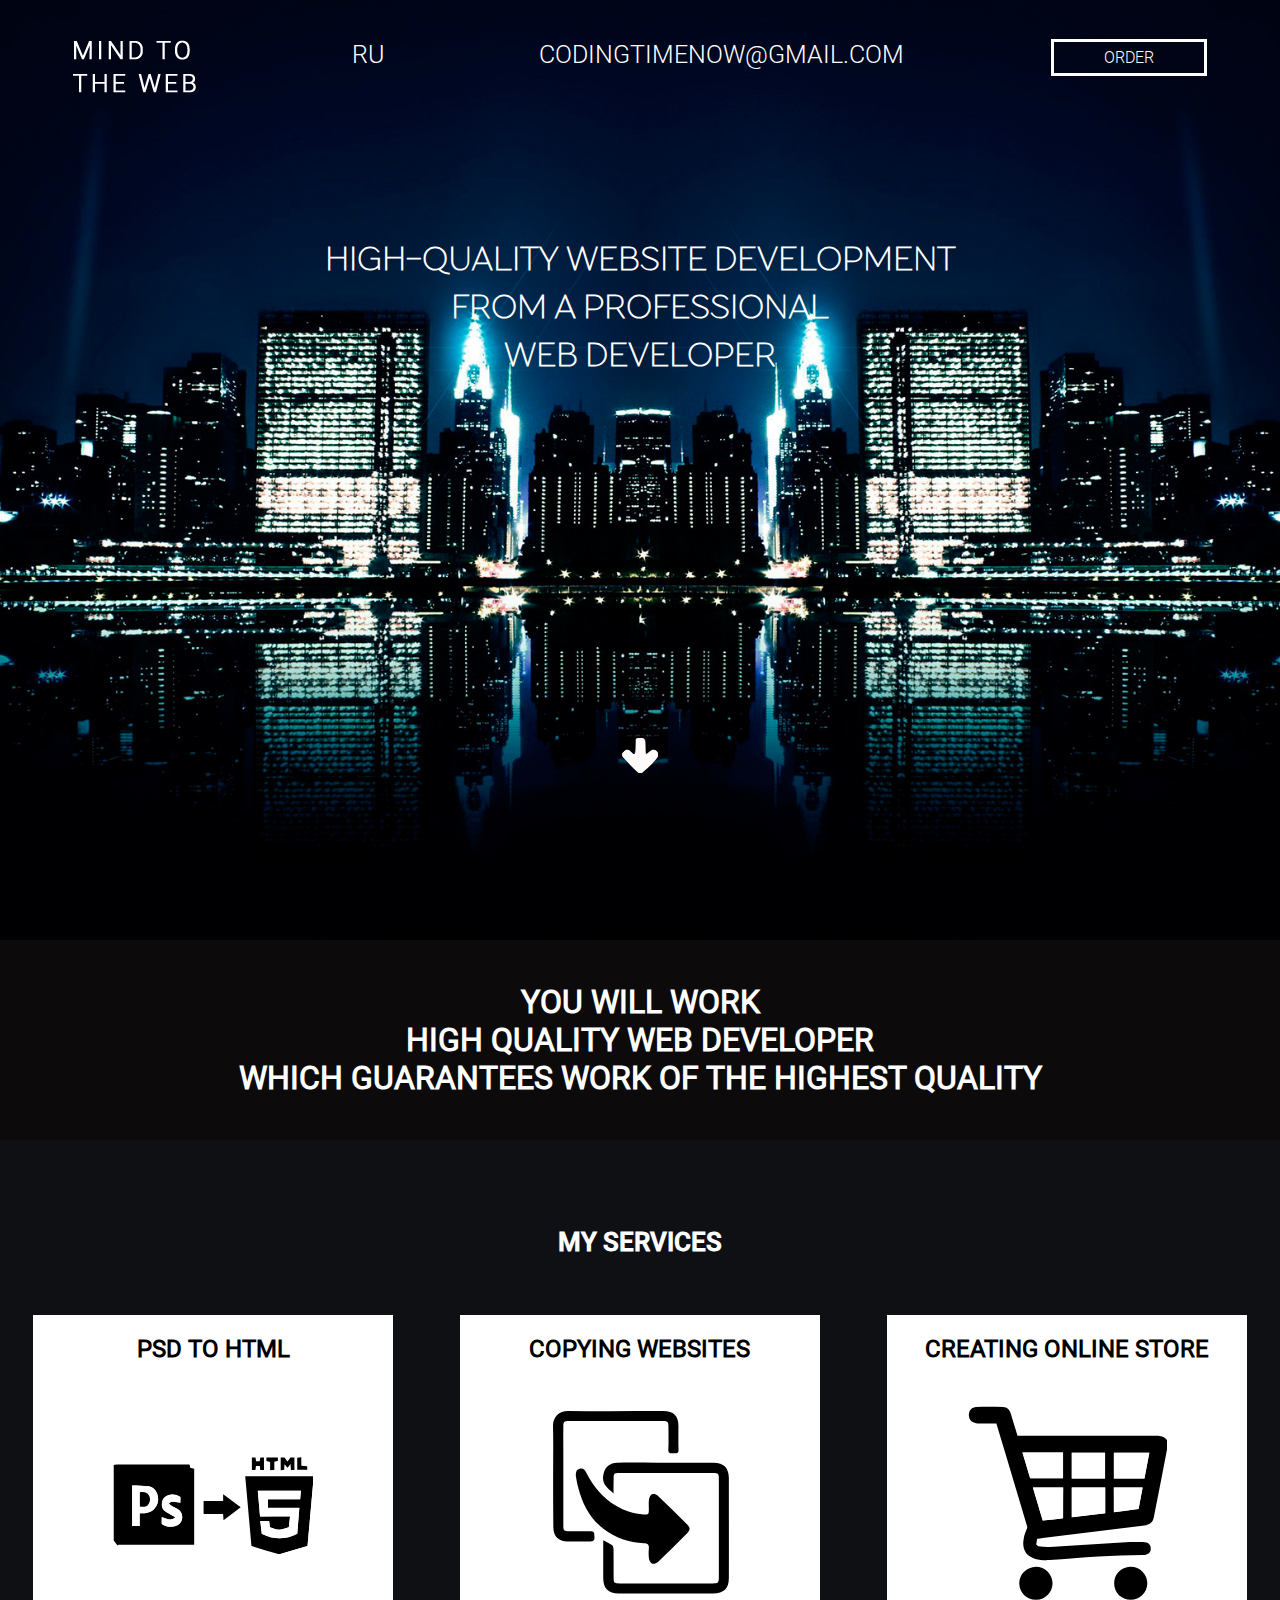
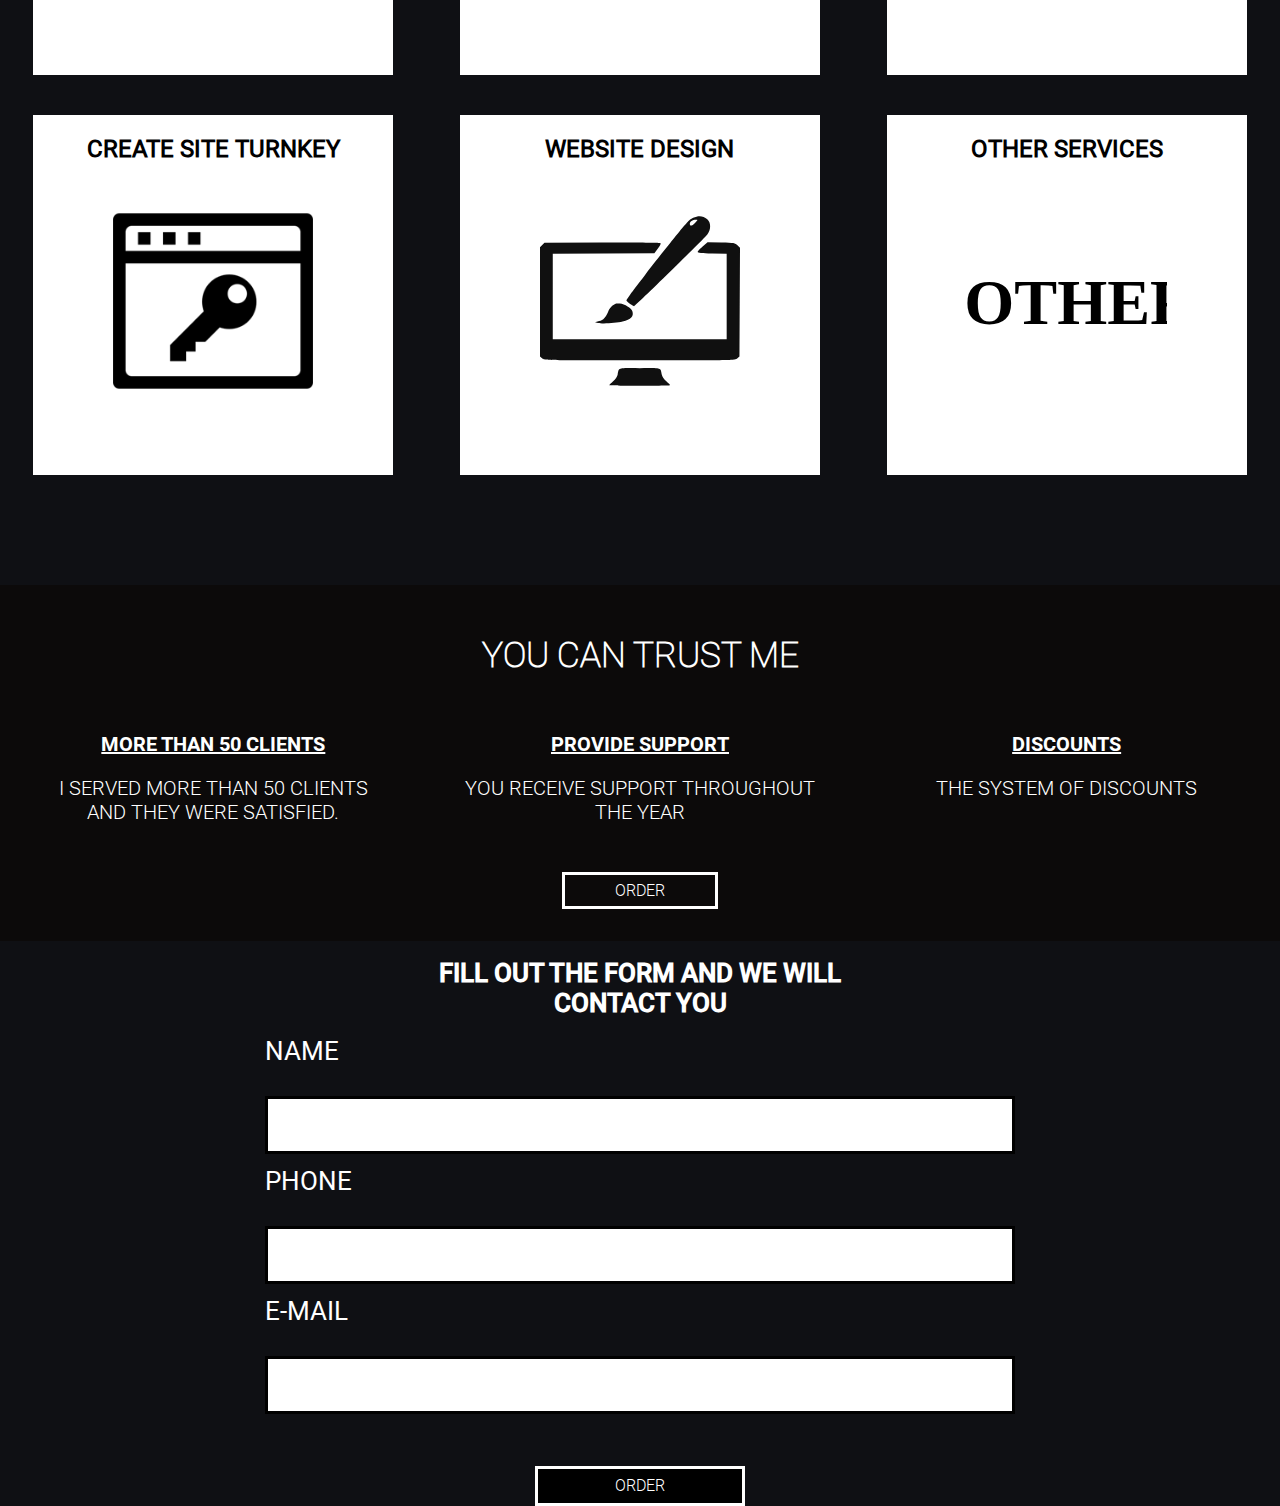
==== index.html @ e897086a "addBug(TEST)" ====
<!DOCTYPE html>
<html lang="en">
<head>
<meta name="viewport" content="width=device-width, initial-scale=1, maximum-scale=1.0, user-scalable=no"/>
	<meta charset="UTF-8">
	<title>MindToTheWeb</title>
	<link rel="stylesheet" type="text/css" href="css/fonts.css">
	<link rel="stylesheet" type="text/css" href="css/style.css">
	<link rel="stylesheet" type="text/css" href="css/media.css">
</head>
<body>
<div class="wrapper">
	<header>
		<div class="top_head">
			<div class="logo">
					<img src="img/logo.svg" alt="logo">
			</div>
			<div class="multi">
				<a href="indexru.html">RU</a>
			</div>			
			<div class="mail">
				CodingTimeNow@gmail.com
			</div>
			<div class="button">
				<a href="#form" class="order">order</a>
			</div>	
		</div>	
		<div class="header_text">
			<h1>
				High-quality website development<br>
				from a professional<br>
				web developer
			</h1>
		</div>
		<div class="arrow_down">
			<a href="#goodworker" class="down"><img src="img/arrow.svg"></a>
		</div>
	</header>

	<div id="goodworker">	
		<h1>
			You will work<br>
		high quality web developer<br>
	which guarantees work of the highest quality<br>
		</h1>
	</div>
	<div class="service">
		<div>
			<h1>My Services</h1>
		</div>
		<div class="items">
				<div class="item">
					<h2>Psd to html</h2>
					<img src="img/psdtohtml_icon_ai.svg" alt="psdtohtml">
					<div class="hide"><p>When ordering this service you get high-quality layout of your design and, if you wish, the subsequent integration of the CMS. Be used HTML coding for all devices, as the layout will be displayed correctly in all browsers.</p></div>
				</div>
				<div class="item">
					<h2>copying websites</h2>
					<img src="img/copyicon_ai.svg" alt="copyicon">
					<div class="hide">When choosing this service will be made up of the website that you specify with subsequent replacement of the content to your taste. You can set any website you like by yourself.</div>					
				</div>
				<div class="item">
					<h2>creating
						Online Store</h2>
					<img src="img/carticon_ai.svg" alt="carticon">
					<div class="hide">When you order this service, we will make a shop which will suit you and your customers. The store will work on a modern CMS OpenCart so you will not be difficult to edit it and modify according to your requirements</div>					
				</div>
				<div class="item">
					<h2>Create 
						site turnkey</h2>
					<img src="img/website_icon.svg" alt="website_icon">
					<div class="hide">When selecting this service, I will make a website for you under key. Make the design of the project and upon your approval will take place if</div>					
				</div>
				<div class="item">
					<h2>website design</h2>
					<img src="img/desigh_icon.svg" alt="desigh_icon">
					<div class="hide">I will make a professional and modern design for your website</div>					
				</div>
				<div class="item">
					<h2>other services</h2>
					<img src="img/other_icon_v_1.svg" alt="other_icon_v_1">
					<div class="hide">I represent a wide range of services, many of them not listed on the website but you can contact me for obtaining the services that is right for you</div>					
				</div>
			</div>
		</div>

	<div class="trust">
		<h1>You can trust me</h1>
		<div class="items">
			<div class="item">
				<h2>More than 50 clients</h2>
				<p>I served more than 50 clients and they were satisfied.</p>
			</div>
			<div class="item">
				<h2>Provide support</h2>
				<p>You receive support throughout the year</p>
				</div>
			<div class="item">
				<h2>Discounts</h2>
				<p>The system of discounts</p>
			</div>
		</div>			
		<div class="button">
			<a href="#form" class="order">order</a>				
		</div>	
	</div>
	<div id="form">
				<h1>Fill out the form and we will<br>contact you</h1>
				<form class="flex">
					<div class="item">
						<label id="name" name="name" for="name">Name</label> <br>
						<input type="text" name="name">
					</div>
					<div class="item">
						<label id="name" name="tel" for="tel">Phone</label> <br>
						<input type="tel" name="tel">
					</div>	
					<div class="item">
						<label id="name" name="mail" for="mail">E-mail</label> <br>
						<input type="mail" name="mail">
					</div>
					<input type="button" name="button" class="order" value="ORDER">
				</form>
	</div>	
</div>	
<script src="js/jquery-2.1.1.min.js"></script>
	<script type="text/javascript" src="js/main.js"></script>
</body>
</html>
---- css/fonts.css ----
@font-face{
font-family: 'TTDrugs-Thin';
src: url('../fonts/TTDrugs-Thin.eot');
src: url('../fonts/TTDrugs-Thin.eot?iefix') format('eot'),
url('../fonts/TTDrugs-Thin.otf') format('opentype'),
url('../fonts/TTDrugs-Thin.svg#webfont') format('svg');
font-weight: normal;
font-style: normal;
}

@font-face{
font-family: 'Roboto-Light';
src: url('../fonts/Roboto-Light.eot');
src: url('../fonts/Roboto-Light.eot?iefix') format('eot'),
url('../fonts/Roboto-Light.ttf') format('truetype'),
url('../fonts/Roboto-Light.svg#webfont') format('svg');
font-weight: normal;
font-style: normal;
}

@font-face{
font-family: 'Roboto-Regular';
src: url('../fonts/Roboto-Regular.eot');
src: url('../fonts/Roboto-Regular.eot?iefix') format('eot'),
url('../fonts/Roboto-Regular.ttf') format('truetype'),
url('../fonts/Roboto-Regular.svg#webfont') format('svg');
font-weight: normal;
font-style: normal;
}

@font-face{
font-family: 'Roboto-Medium';
src: url('../fonts/Roboto-Medium.eot');
src: url('../fonts/Roboto-Medium.eot?iefix') format('eot'),
url('../fonts/Roboto-Medium.ttf') format('truetype'),
url('../fonts/Roboto-Medium.svg#webfont') format('svg');
font-weight: normal;
font-style: normal;
}

@font-face{
font-family: 'Roboto-Thin';
src: url('../fonts/Roboto-Thin.eot');
src: url('../fonts/Roboto-Thin.eot?iefix') format('eot'),
url('../fonts/Roboto-Thin.ttf') format('truetype'),
url('../fonts/Roboto-Thin.svg#webfont') format('svg');
font-weight: normal;
font-style: normal;
}

@font-face{
font-family: 'Roboto-Bold';
src: url('../fonts/Roboto-Bold.eot');
src: url('../fonts/Roboto-Bold.eot?iefix') format('eot'),
url('../fonts/Roboto-Bold.ttf') format('truetype'),
url('../fonts/Roboto-Bold.svg#webfont') format('svg');
font-weight: normal;
font-style: normal;
}
---- css/style.css ----
.wrapper{
    background-color: #0c0a0a;
    font-family: Roboto-Light;
}
.order{
    font-family: Roboto-Light;
    border: 3px solid #fff;
    padding: 6px 50px;
    font-size: 16px;
    color: #fff;
}
.order:hover{
    color: #fff;
    text-decoration: underline;
}
.header_text{
    font-family: TTDrugs-Thin;
    line-height: 48px;
}
.wrapper{
    text-transform: uppercase;
    color: #fff;
    background-color: black;
}
.items{
    display: -moz-flex;
    display: -ms-flex;
    display: -o-flex;
    -ms-flex-wrap: wrap;
        flex-wrap: wrap;
    -ms-flex-pack: distribute;
        justify-content: space-around;
    -ms-flex-line-pack: center;
        align-content: center;
    display: -webkit-box;
    display: -ms-flexbox;
    display: flex;
}
h1{
    text-align: center;
    color: #fff;
}
a{
    text-decoration: none;
    color: black;
}
body{
    margin: 0;
}
header{
    background-image: url("../img/header_bg.png");
    background-size: cover;
    background-position: center center;
    height: 100vh;
    padding-top: 40px;
    text-align: center;
    
}
.top_head{
    display: -moz-flex;
    display: -ms-flex;
    display: -o-flex;
    -ms-flex-wrap: wrap;
        flex-wrap: wrap;
    -ms-flex-pack: distribute;
        justify-content: space-around;
    -ms-flex-line-pack: center;
        align-content: center;
    display: -webkit-box;
    display: -ms-flexbox;
    display: flex;
    font-size: 25px;
}
header h1{
    margin-top: 15vh;
    display: -moz-flex;
    display: -ms-flex;
    display: -o-flex;
    display: -webkit-box;
    display: -ms-flexbox;
    display: flex;
    -webkit-box-pack: center;
        -ms-flex-pack: center;
            justify-content: center;
    text-align: center;
    
}
#goodworker{
    font-family: Roboto-Regular;
    background-color: #0c0a0a;
    display: -moz-flex;
    display: -ms-flex;
    display: -o-flex;
    display: -webkit-box;
    display: -ms-flexbox;
    display: flex;
    -webkit-box-pack: center;
        -ms-flex-pack: center;
            justify-content: center;
    text-align: center;
    -webkit-box-orient: horizontal;
    -webkit-box-direction: normal;
        -ms-flex-direction: row;
            flex-direction: row;
    -webkit-box-align: center;
        -ms-flex-align: center;
            align-items: center;
    height: 200px;
}
#goodworker h1{
 vertical-align:middle
}
.mail{
    color: #fff;
}
.arrow_down{
    display: -moz-flex;
    display: -ms-flex;
    display: -o-flex;
    display: -webkit-box;
    display: -ms-flexbox;
    display: flex;
    -webkit-box-pack: center;
        -ms-flex-pack: center;
            justify-content: center;
    margin-top: 40vh;
}

.item{
    width: 360px;
    height: 360px;
    text-align: center;
    background-color: #fff;
    color: black;
    margin:40px 0 0  0;
}
.service h1{
    font-family: Roboto-Medium;
    font-size: 26px;
    letter-spacing: 100;
}
.service{
    background-color: #0f1014;
    padding-bottom: 110px;
    padding-top: 70px;
}
.service .item {
    font-family: Roboto-Regular;
}
.service .items img{
    width: 200px;
    vertical-align: middle;
    height: 200px;
    margin-top: 18px;

}
.hide{
    display: none;
    margin: 0 auto;
    width: 260px;
    height: 260px;
    font-size: 18px;
    line-height: 20px;
    text-align: center;
    text-transform: none;
}
.trust{  
    font-family: Roboto-Light;
    font-size: 20px;
    text-align: center;
    color: #Fff;
    background-color: #0c0a0a;
}
.trust h1{
    font-size: 35px;
    font-family: Roboto-Thin; 
    margin: 0;
    padding-top: 50px;
}
.trust h2{
    font-size: 20px;
    text-decoration: underline;
    font-family: Roboto-Bold;
}
.trust .items{
    background-color: #0c0a0a;
    display: -moz-flex;
    display: -ms-flex;
    display: -o-flex;
    -ms-flex-wrap: wrap;
        flex-wrap: wrap;
    -ms-flex-pack: distribute;
        justify-content: space-around;
    -ms-flex-line-pack: center;
        align-content: center;
    display: -webkit-box;
    display: -ms-flexbox;
    display: flex;    
}
.trust .item{
    background-color: #0c0a0a;
    width: 352px; 
    height: 126px;
    color: #fff;
}
.trust .button{
    margin: 0 auto;
    margin-top: 35px;
    padding-bottom: 40px;
}
#form{
    font-family: Roboto-Regular;
    color: #fff;
    display: -moz-flex;
    display: -ms-flex;
    display: -o-flex;
    display: -webkit-box;
    display: -ms-flexbox;
    display: flex;
    -webkit-box-orient: vertical;
    -webkit-box-direction: normal;
        -ms-flex-direction: column;
            flex-direction: column;
    margin: 0 auto;
    font-size: 26px;
    background-color: #0f1014;
}
form{
    -webkit-appearance:none;
}
#form .item{
    background-color: #0f1014;
    text-align: left;
    width: 750px;
    height: 130px;
    margin: 0;
}
#form h1{
    font-family: Roboto-Medium;
    font-size: 35px;
}
#form form{
    background-color: #0f1014;
    color: #fff;
    margin: 0 auto;
}
#form h1{
    font-size: 26px;
}
input{
    margin: 0 auto;
    display: block;
    color: #fff;
    border: 3px solid black;
    height: 50px;
    width: 717px;
    color: black;
    font-size: 20px;
    padding-left: 25px;
}
label{
    display: block;
    color: #fff;
}
input[type="button"]{
    margin: 0 auto;
    border: 3px solid #fff;
    padding: 6px 50px;
    font-size: 16px;
    color: #fff;    
    background-color: black;
    width: 210px;
    height: 40px;
    margin: 0 auto;
    margin-top: 40px;
}
.multi{
    width: 50px;
}
.multi a{
    color: white;
}
---- css/media.css ----
@media screen and (max-width: 600px) {
	h1{
		font-size: 25px;
	}
	.mail{
		display: none;
	}

}
@media screen and (max-width: 415px) {
	h1{
		font-size: 16px;
	}
	input {
		width: 80%;
	}
	#form .item {
		width: 100%;
	}
}

@media screen and (max-width: 330px) {
	input {
		width: 80%;
	}
	#form .item {
		width: 100%;
	}
	.service .items img {
		height: 150px
	}
	.item{
		width: 300px;
  	    height: 300px;
	}
	h1{
		font-size: 16px;
	}
	h2{
    	font-size: 20px;
	}
	.button{
	    margin-top: 36px;
	}
	.arrow_down{
		margin-top: 0;
	}
}

@media screen and (max-width: 830px) {
	.top_head{
		font-size: 16px;
	}
}
@media (max-width: 1024px) {
	.trust .item {
	    width: 310px;
	    height: 126px;
	    background-color: #0c0a0a;
	    color: #fff;
	}
}
@media (min-width: 1440px) and (max-width: 1499px) {
	.item{
		margin: 50px 10px 0  10px;
   	}
}
@media (min-width: 1500px) and (max-width: 1980px) {
	.item{
		margin: 50px 70px 0  70px;
   	}
}
@media (min-width: 1981px) {
	.items{
		-webkit-box-pack: center;
		    -ms-flex-pack: center;
		        justify-content: center;
	}
	.trust .items{
		-webkit-box-pack: center;
		    -ms-flex-pack: center;
		        justify-content: center;
	}
	.item{
   		margin-left: 150px;
   		margin-right: 150px;
}}
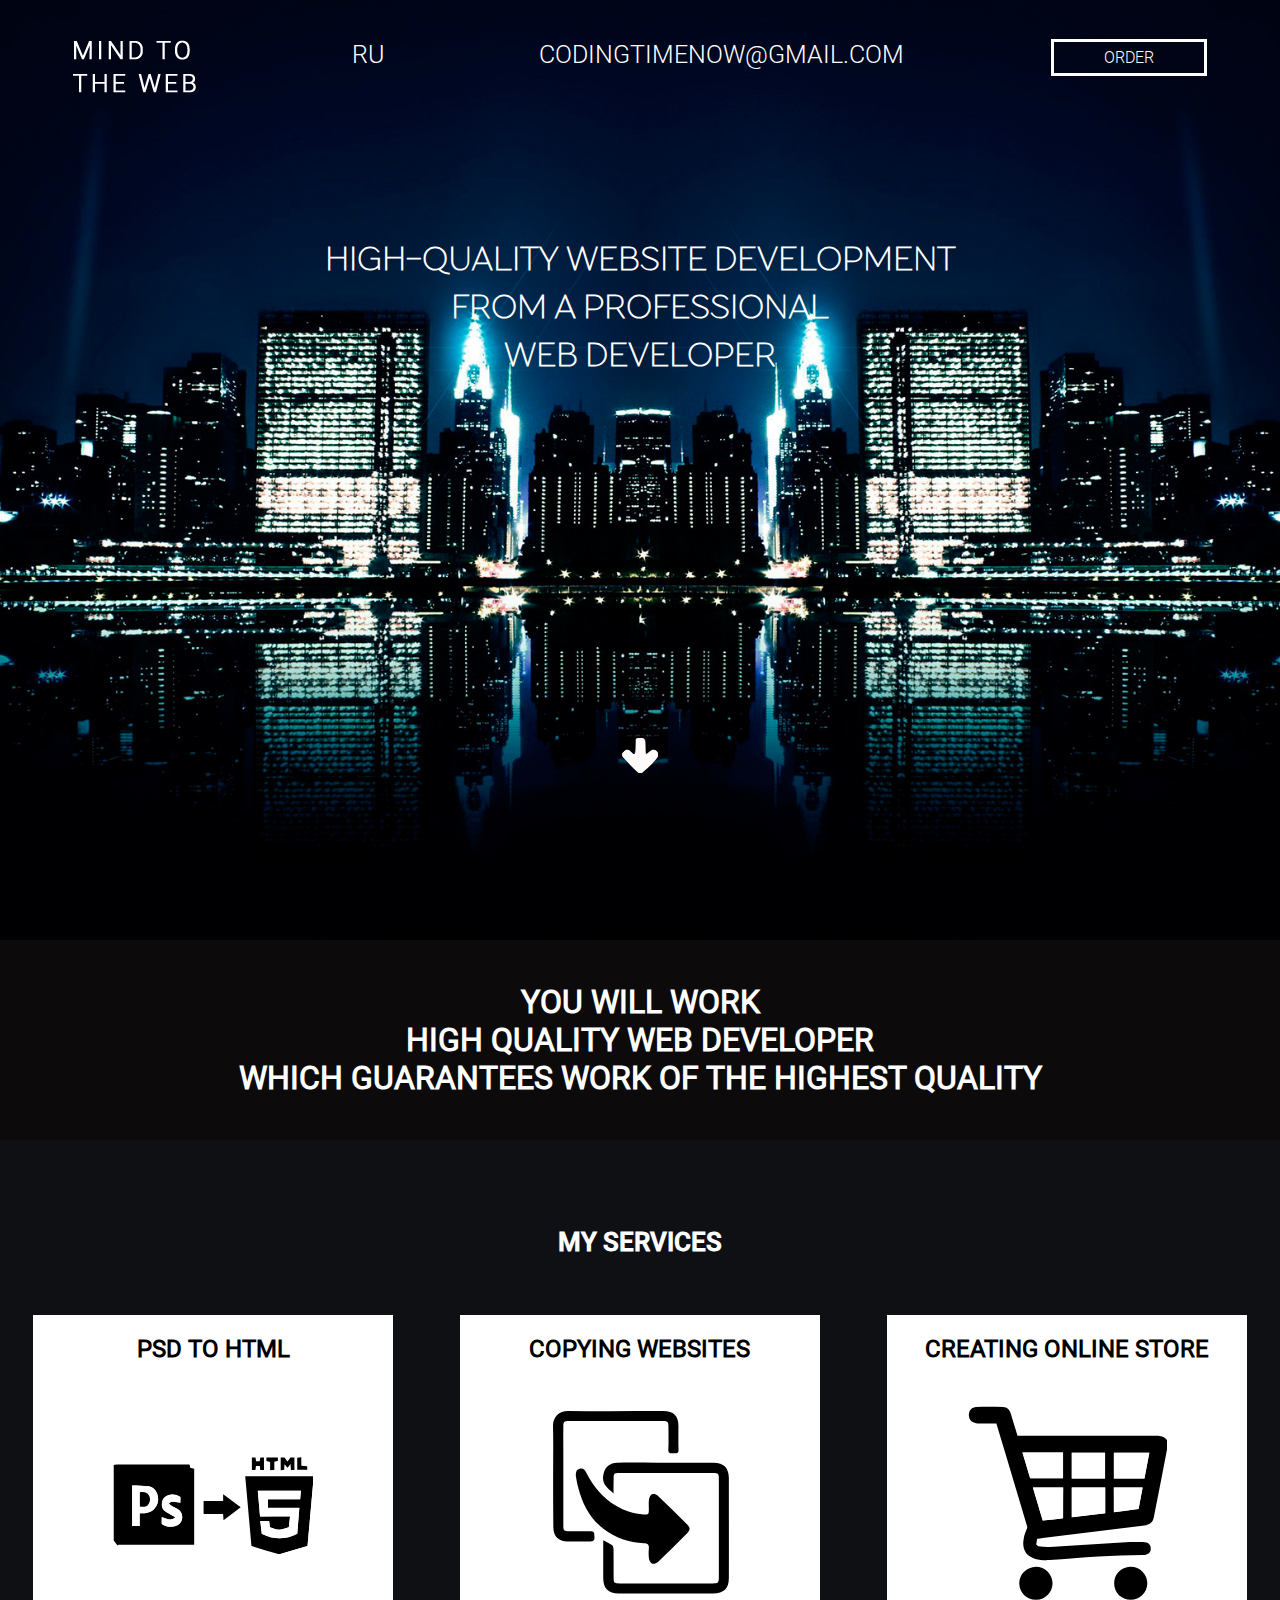
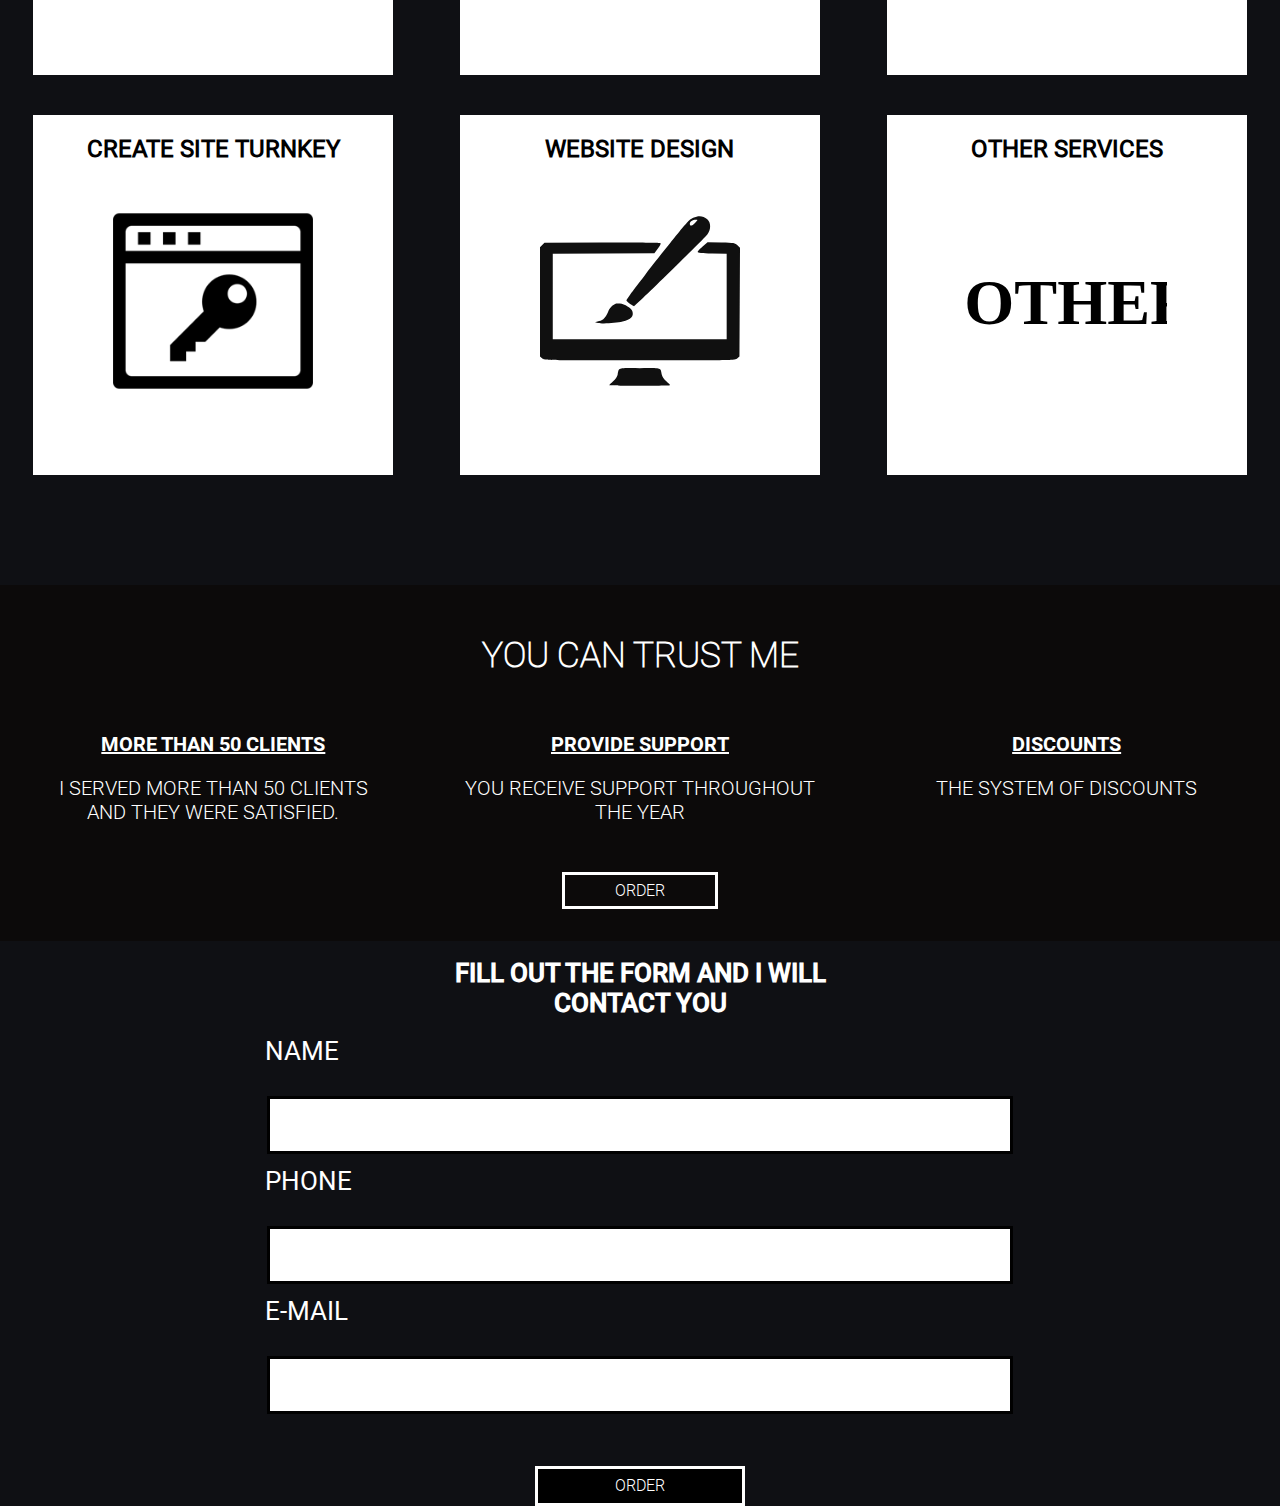
==== commit cd76a983: "Small Changeing" ====
--- a/index.html
+++ b/index.html
@@ -105,7 +105,7 @@
 		</div>	
 	</div>
 	<div id="form">
-				<h1>Fill out the form and we will<br>contact you</h1>
+				<h1>Fill out the form and I will<br>contact you</h1>
 				<form class="flex">
 					<div class="item">
 						<label id="name" name="name" for="name">Name</label> <br>
--- a/css/style.css
+++ b/css/style.css
@@ -253,7 +253,7 @@
     color: #fff;
     border: 3px solid black;
     height: 50px;
-    width: 717px;
+    width: 95%;
     color: black;
     font-size: 20px;
     padding-left: 25px;
@@ -273,6 +273,7 @@
     height: 40px;
     margin: 0 auto;
     margin-top: 40px;
+-webkit-appearance: none;
 }
 .multi{
     width: 50px;
--- a/css/media.css
+++ b/css/media.css
@@ -21,7 +21,7 @@
 
 @media screen and (max-width: 330px) {
 	input {
-		width: 80%;
+		width: 90%;
 	}
 	#form .item {
 		width: 100%;
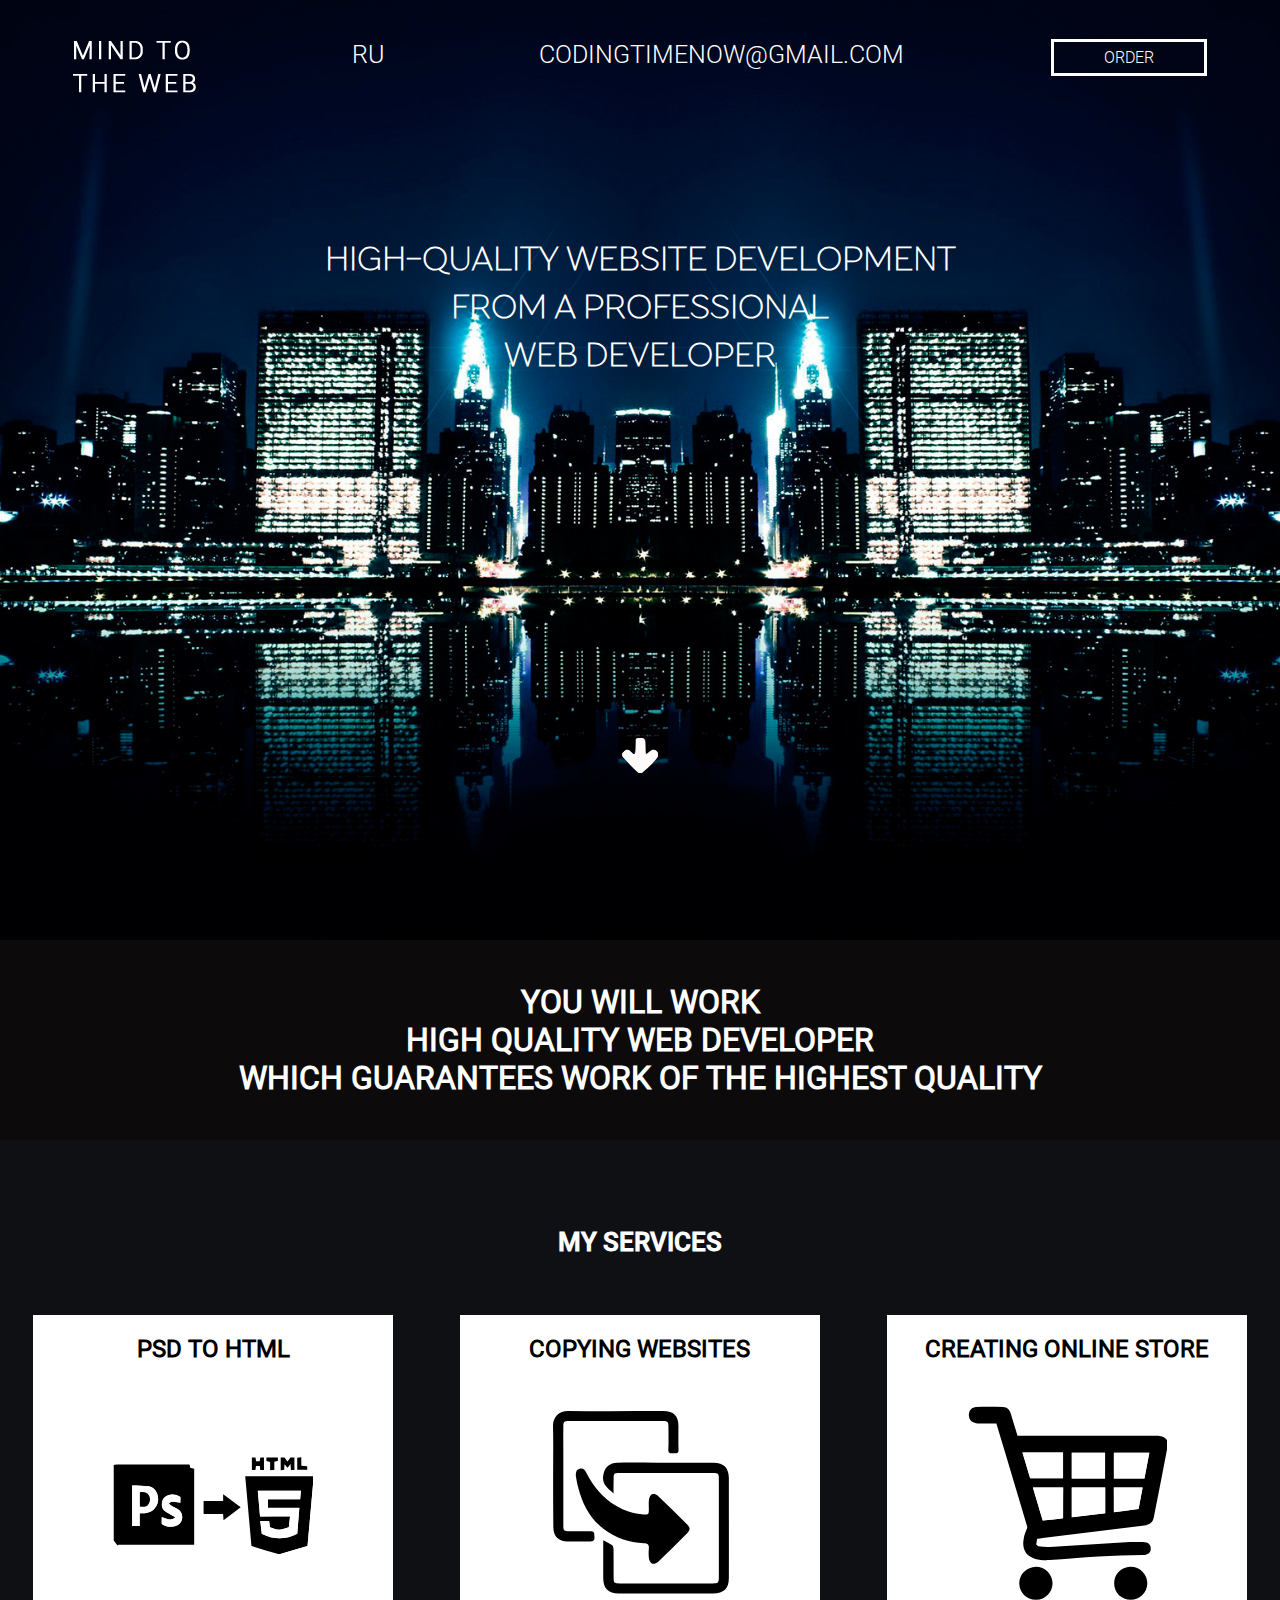
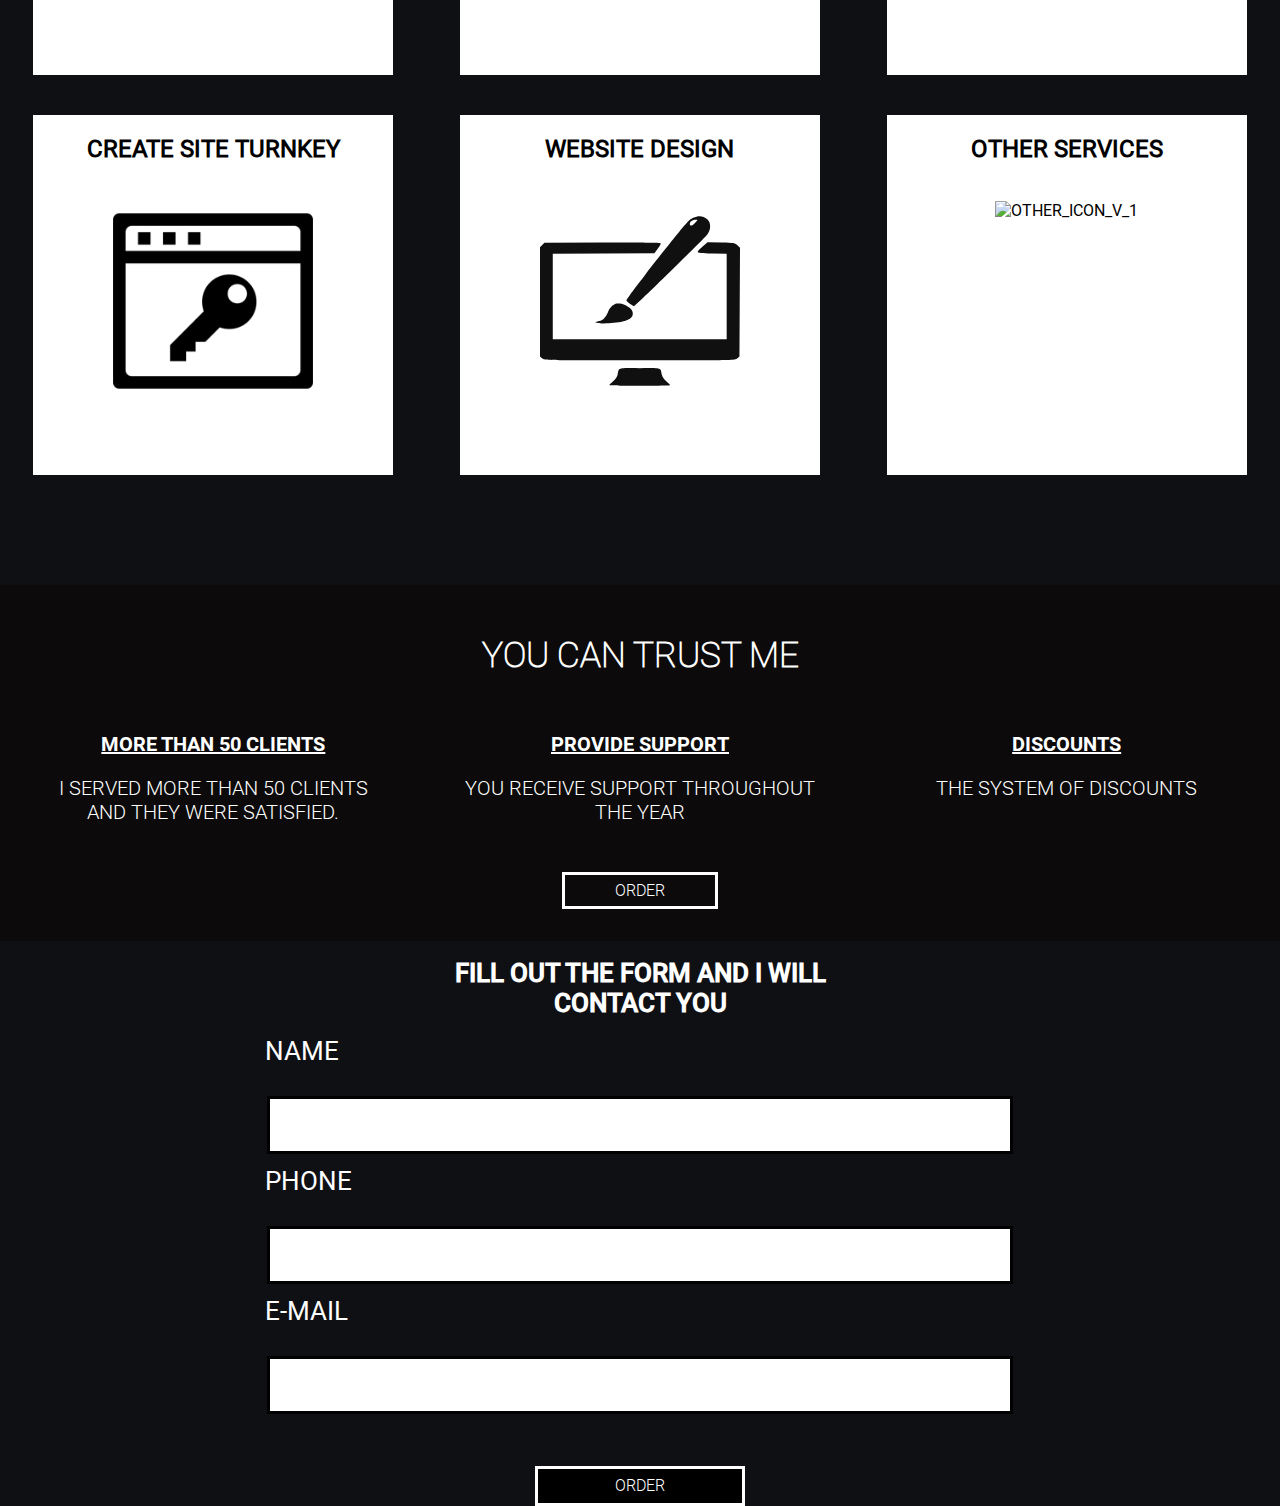
==== commit 38736875: "IMG PSL FIX" ====
--- a/index.html
+++ b/index.html
@@ -78,7 +78,7 @@
 				</div>
 				<div class="item">
 					<h2>other services</h2>
-					<img src="img/other_icon_v_1.svg" alt="other_icon_v_1">
+					<img src="img/desigh_icondesigh_icon.svg" alt="other_icon_v_1">
 					<div class="hide">I represent a wide range of services, many of them not listed on the website but you can contact me for obtaining the services that is right for you</div>					
 				</div>
 			</div>
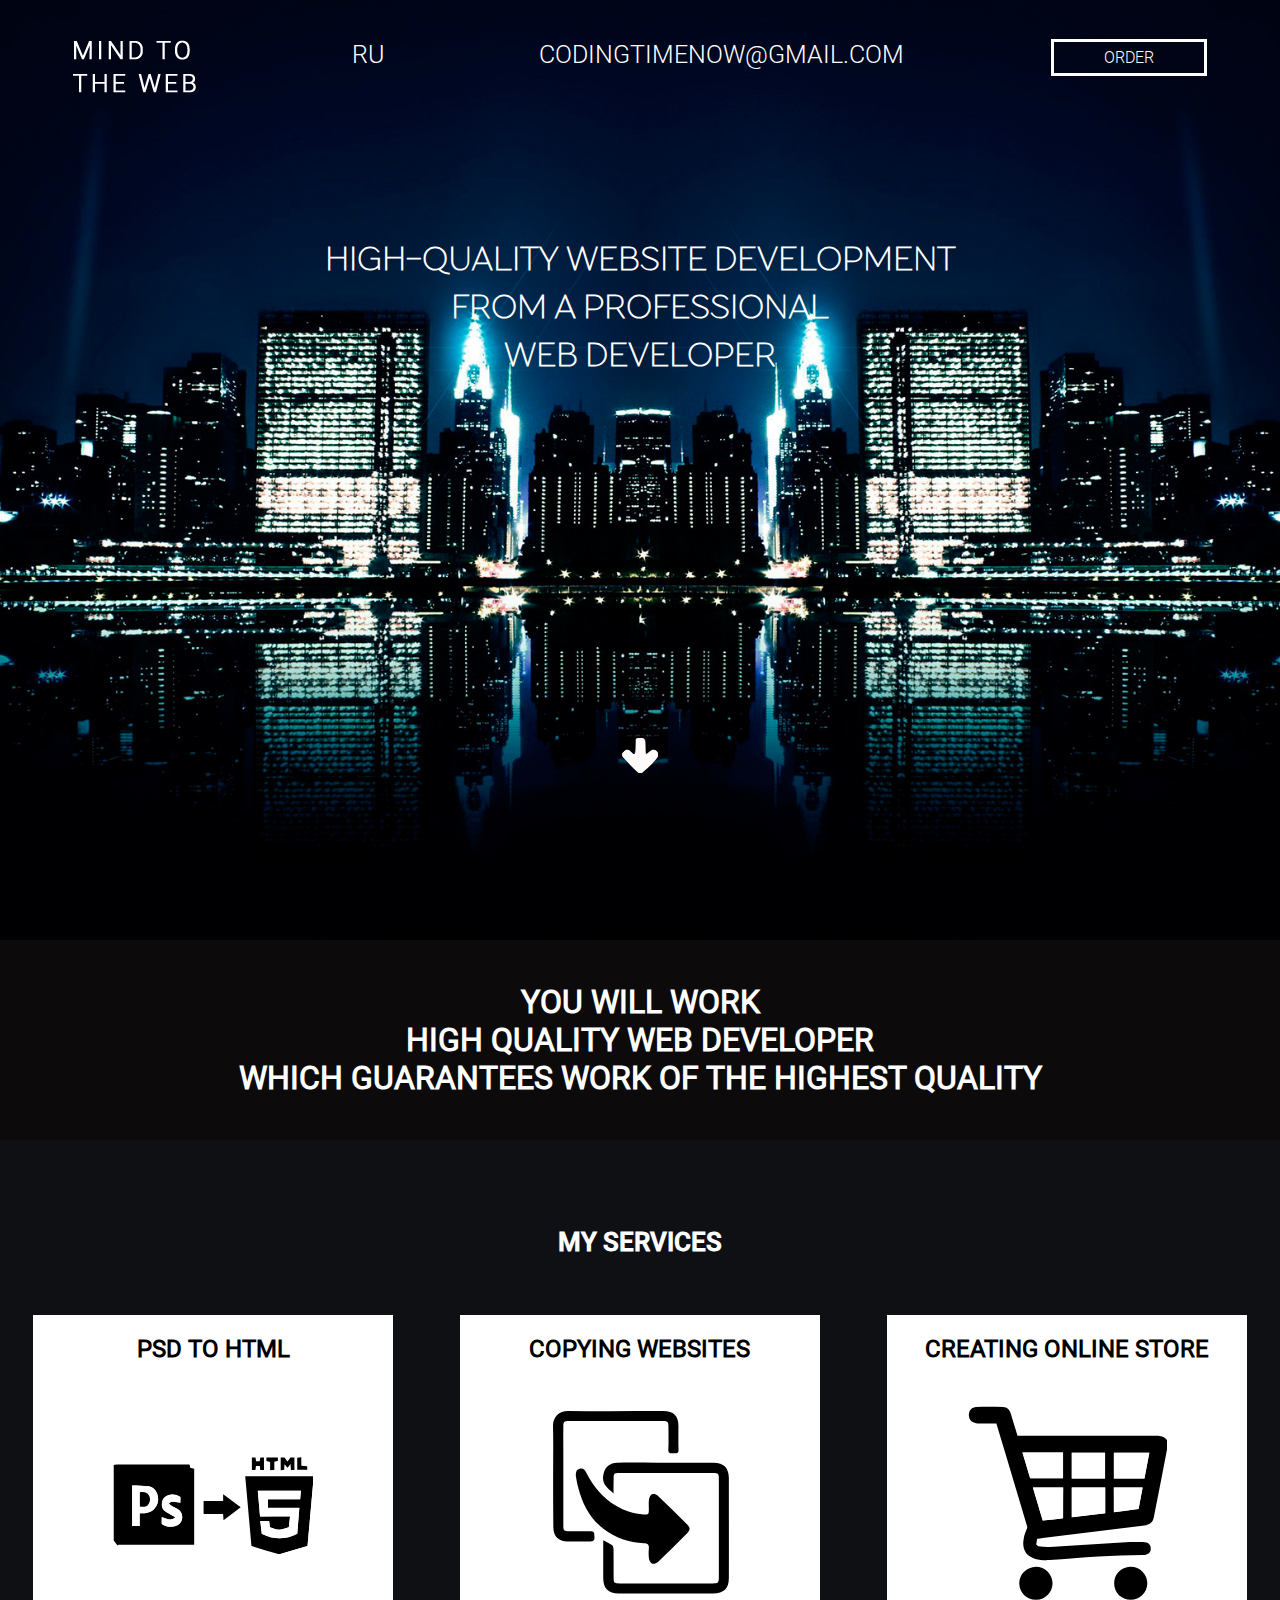
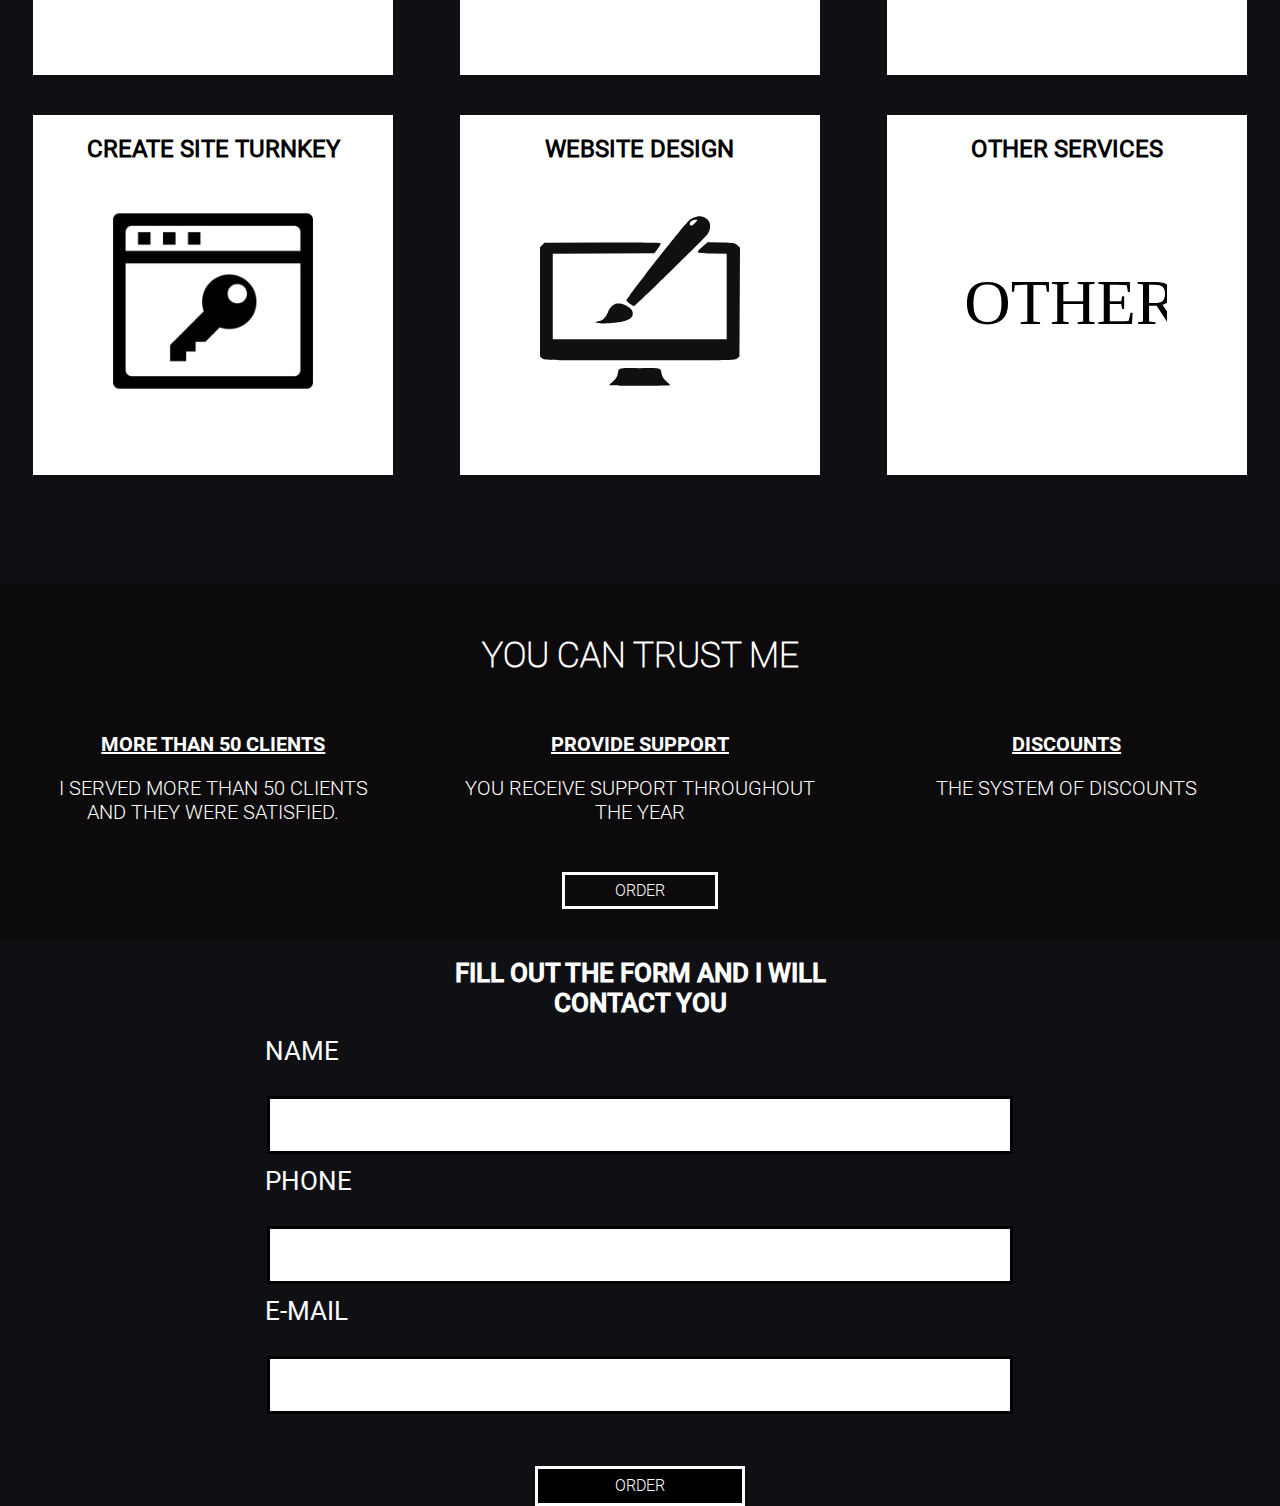
==== commit 7a76877c: "PLS" ====
--- a/index.html
+++ b/index.html
@@ -78,7 +78,7 @@
 				</div>
 				<div class="item">
 					<h2>other services</h2>
-					<img src="img/desigh_icondesigh_icon.svg" alt="other_icon_v_1">
+					<img src="img/other_icon.svg" alt="other_icon_v_1">
 					<div class="hide">I represent a wide range of services, many of them not listed on the website but you can contact me for obtaining the services that is right for you</div>					
 				</div>
 			</div>
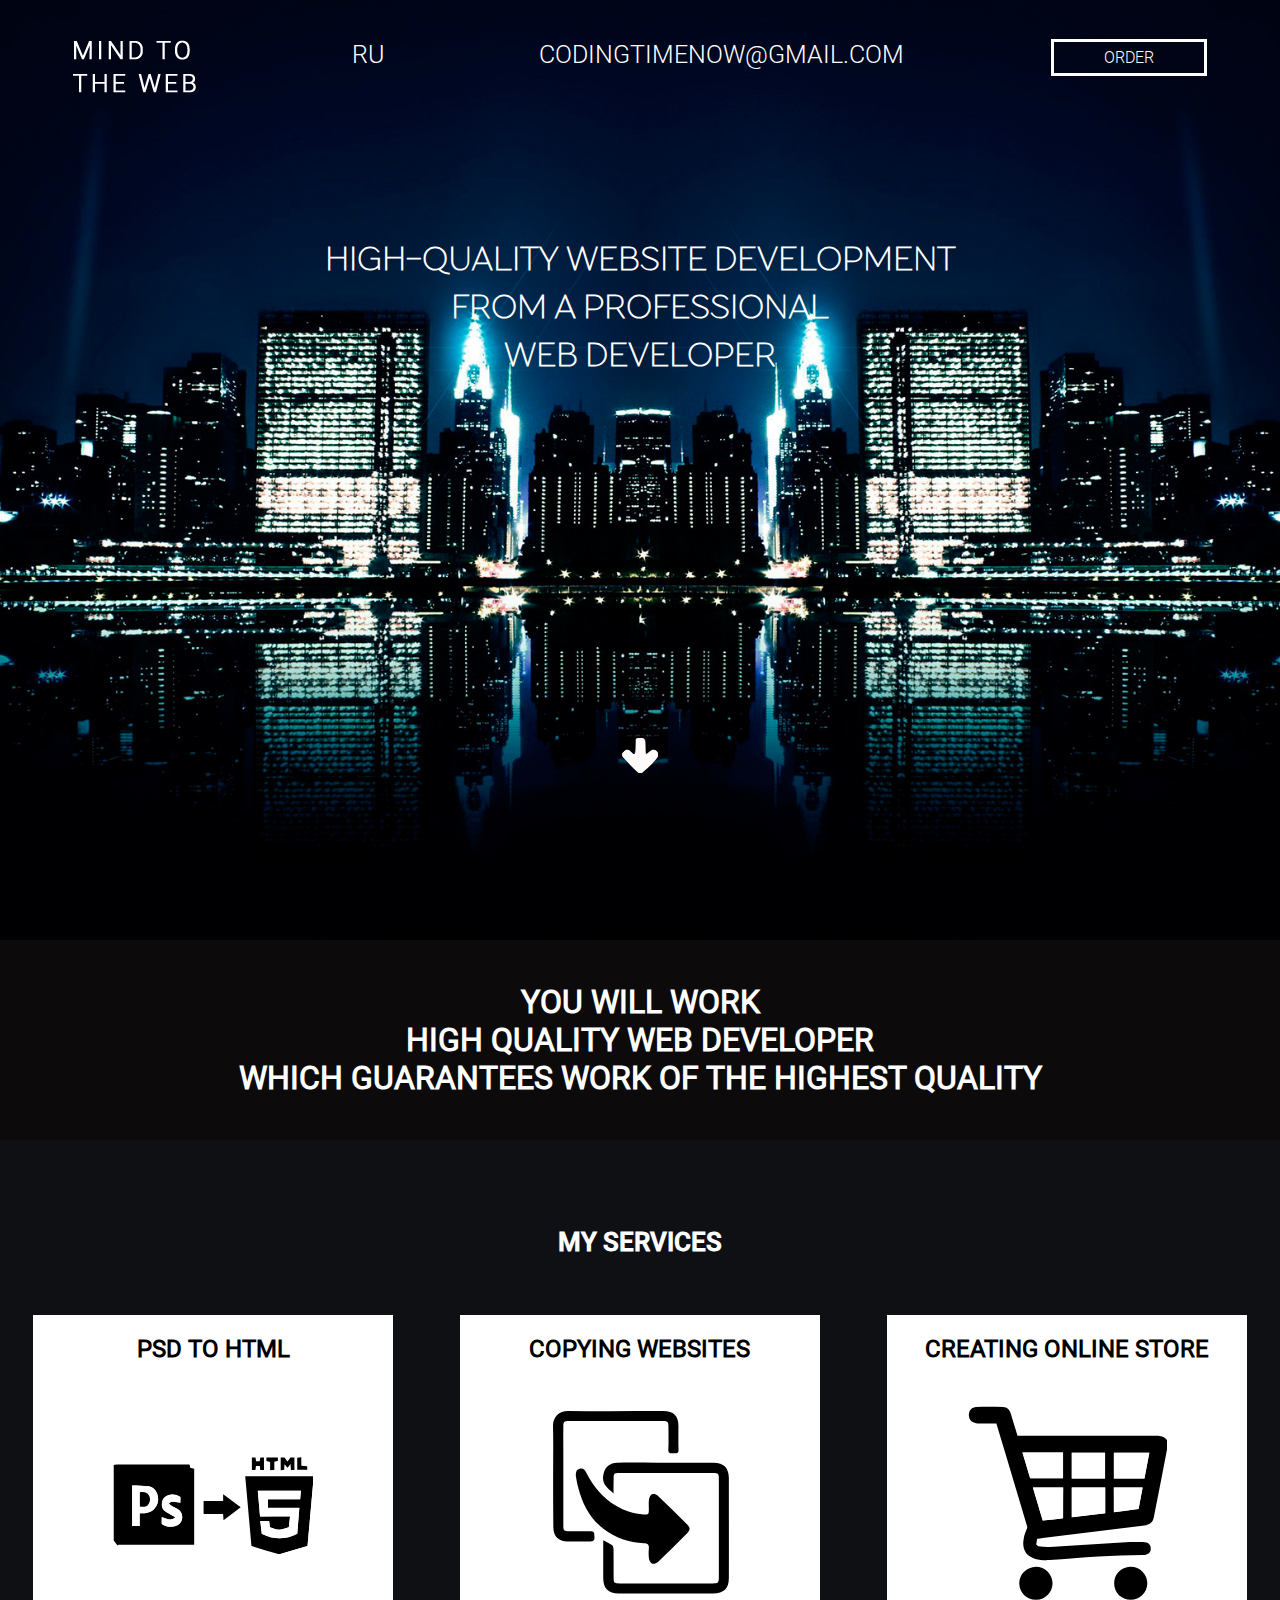
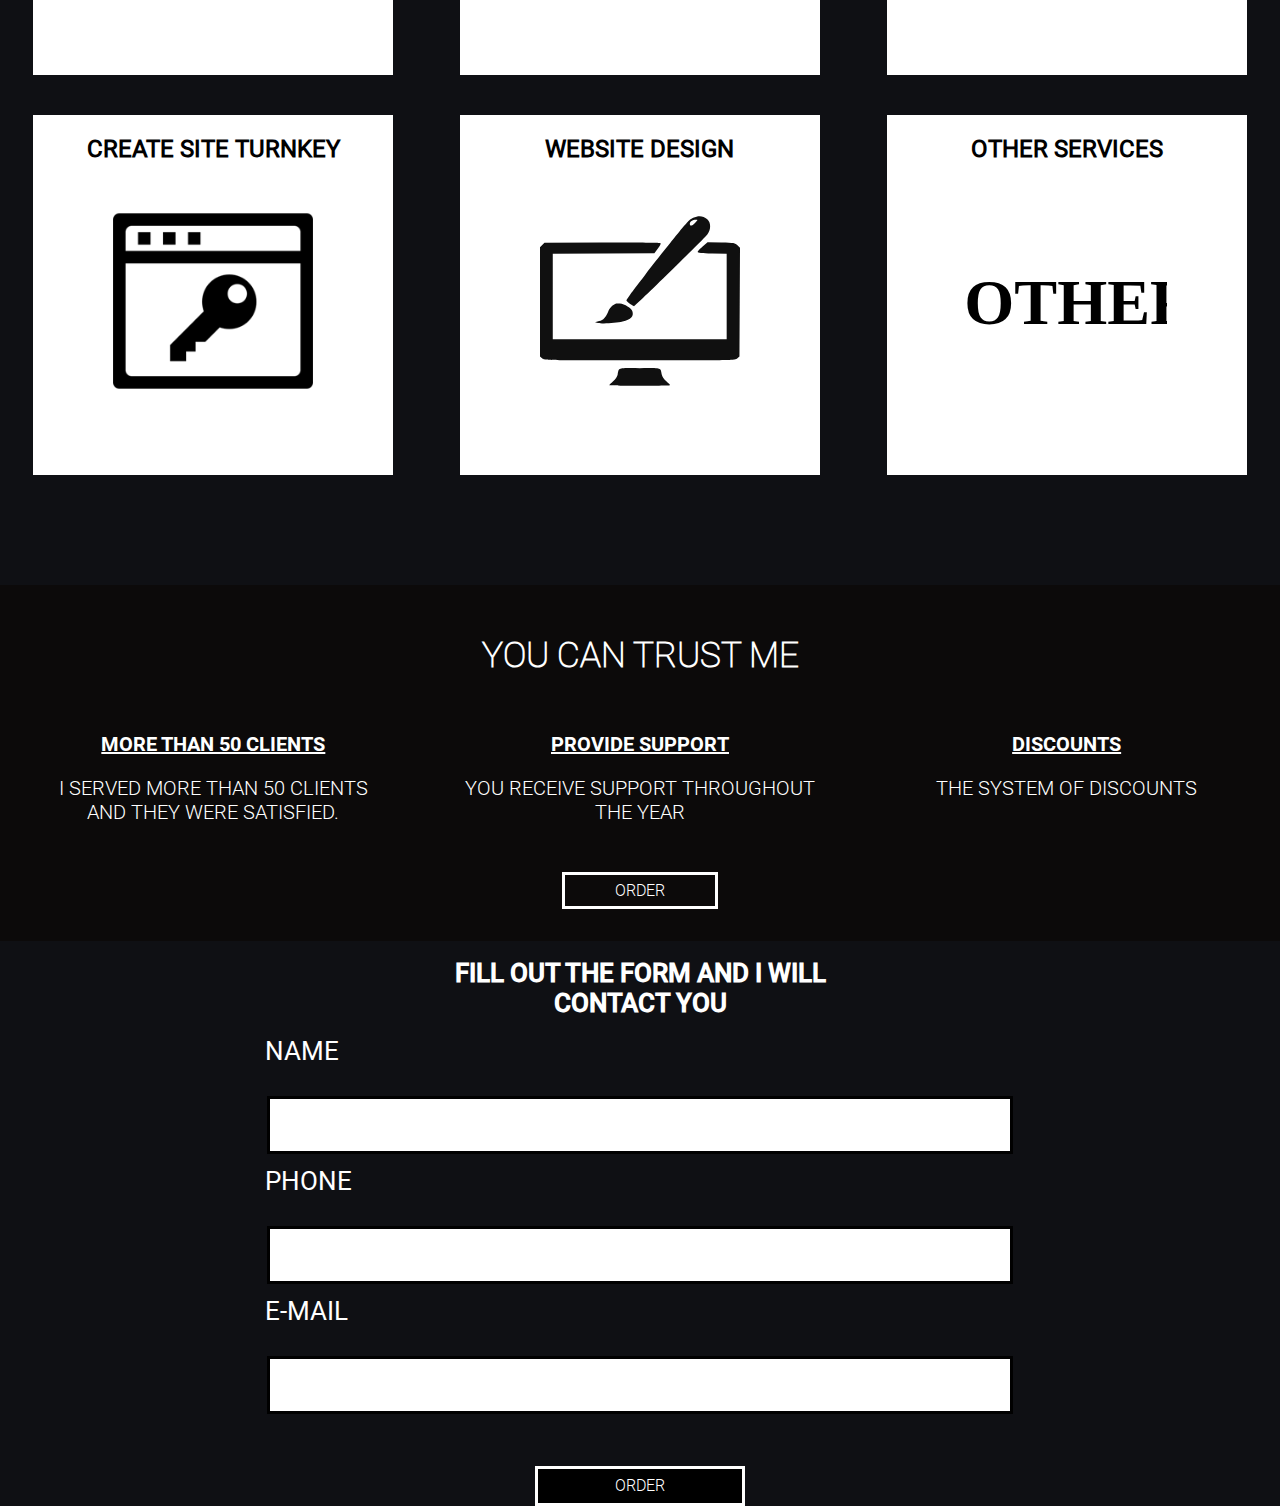
==== commit 58375019: "PLZ" ====
--- a/index.html
+++ b/index.html
@@ -78,7 +78,7 @@
 				</div>
 				<div class="item">
 					<h2>other services</h2>
-					<img src="img/other_icon.svg" alt="other_icon_v_1">
+					<img src="img/other.svg" alt="other_icon_v_1">
 					<div class="hide">I represent a wide range of services, many of them not listed on the website but you can contact me for obtaining the services that is right for you</div>					
 				</div>
 			</div>
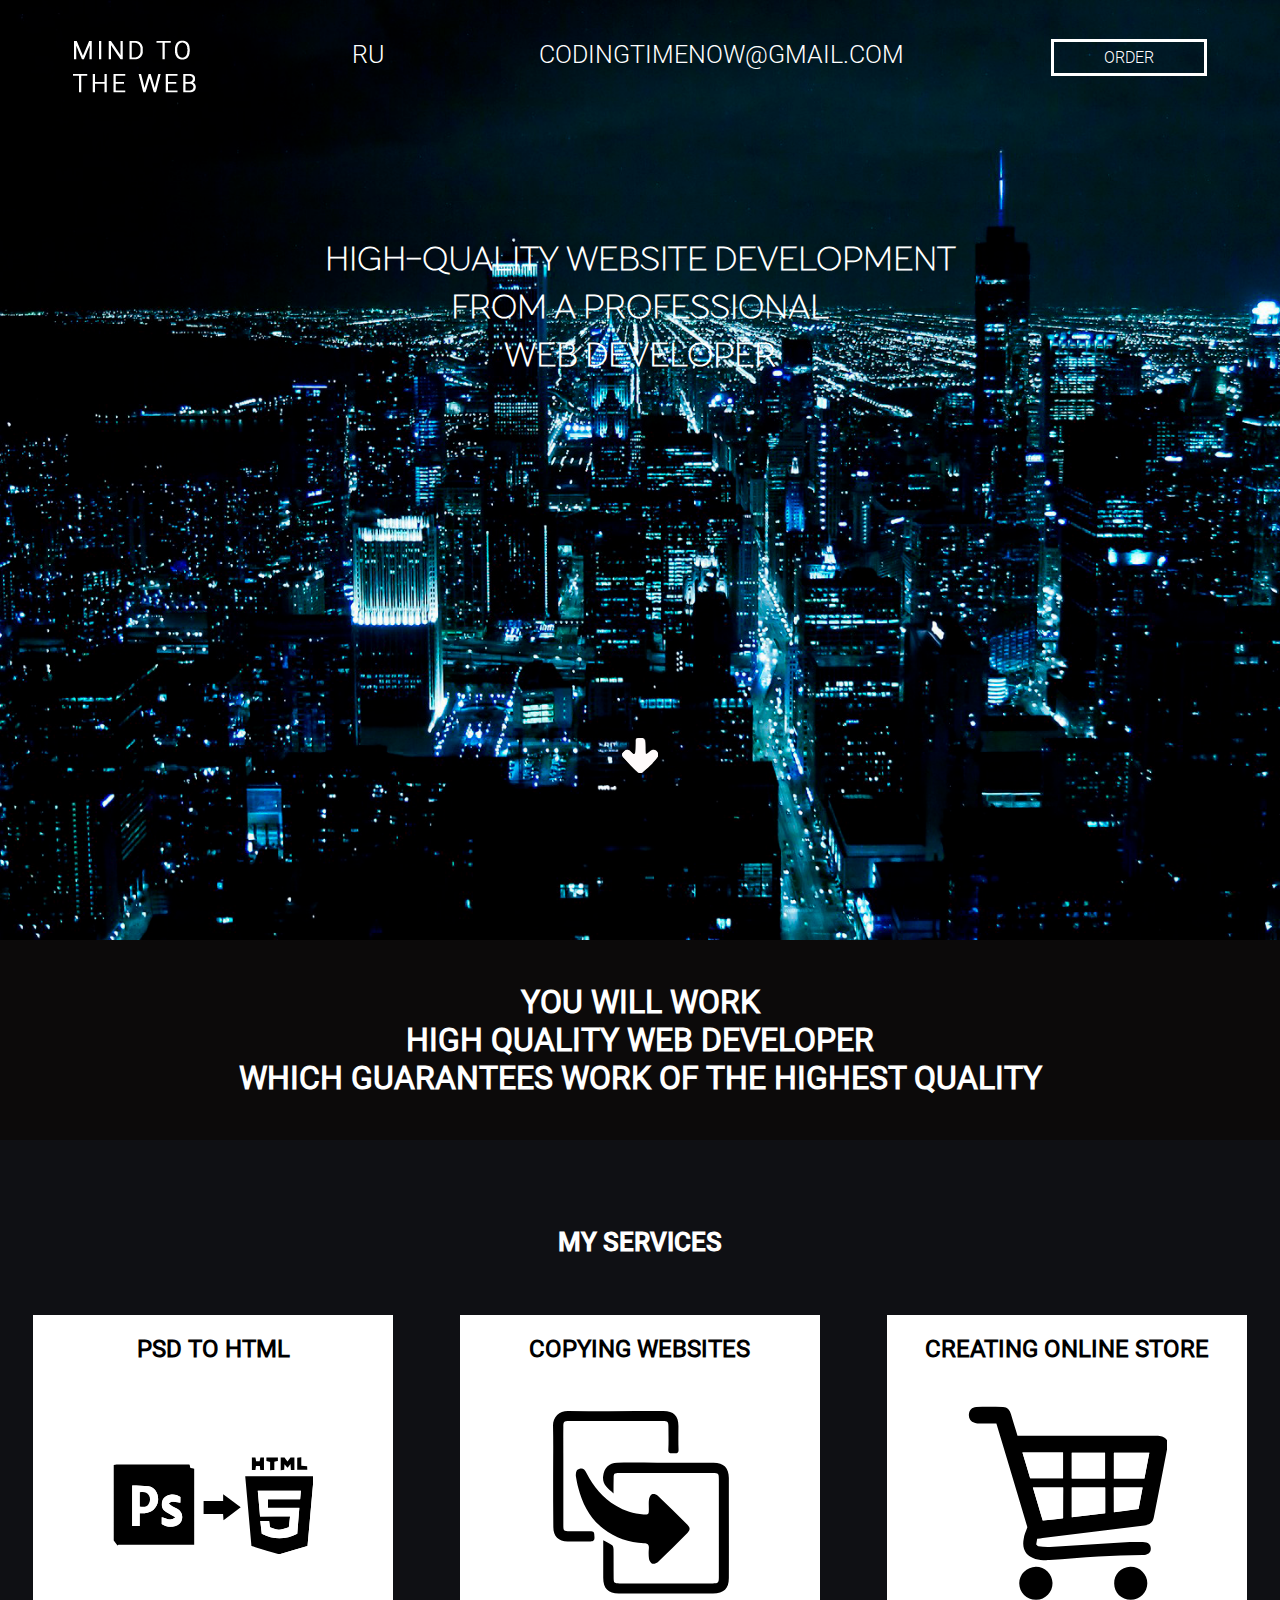
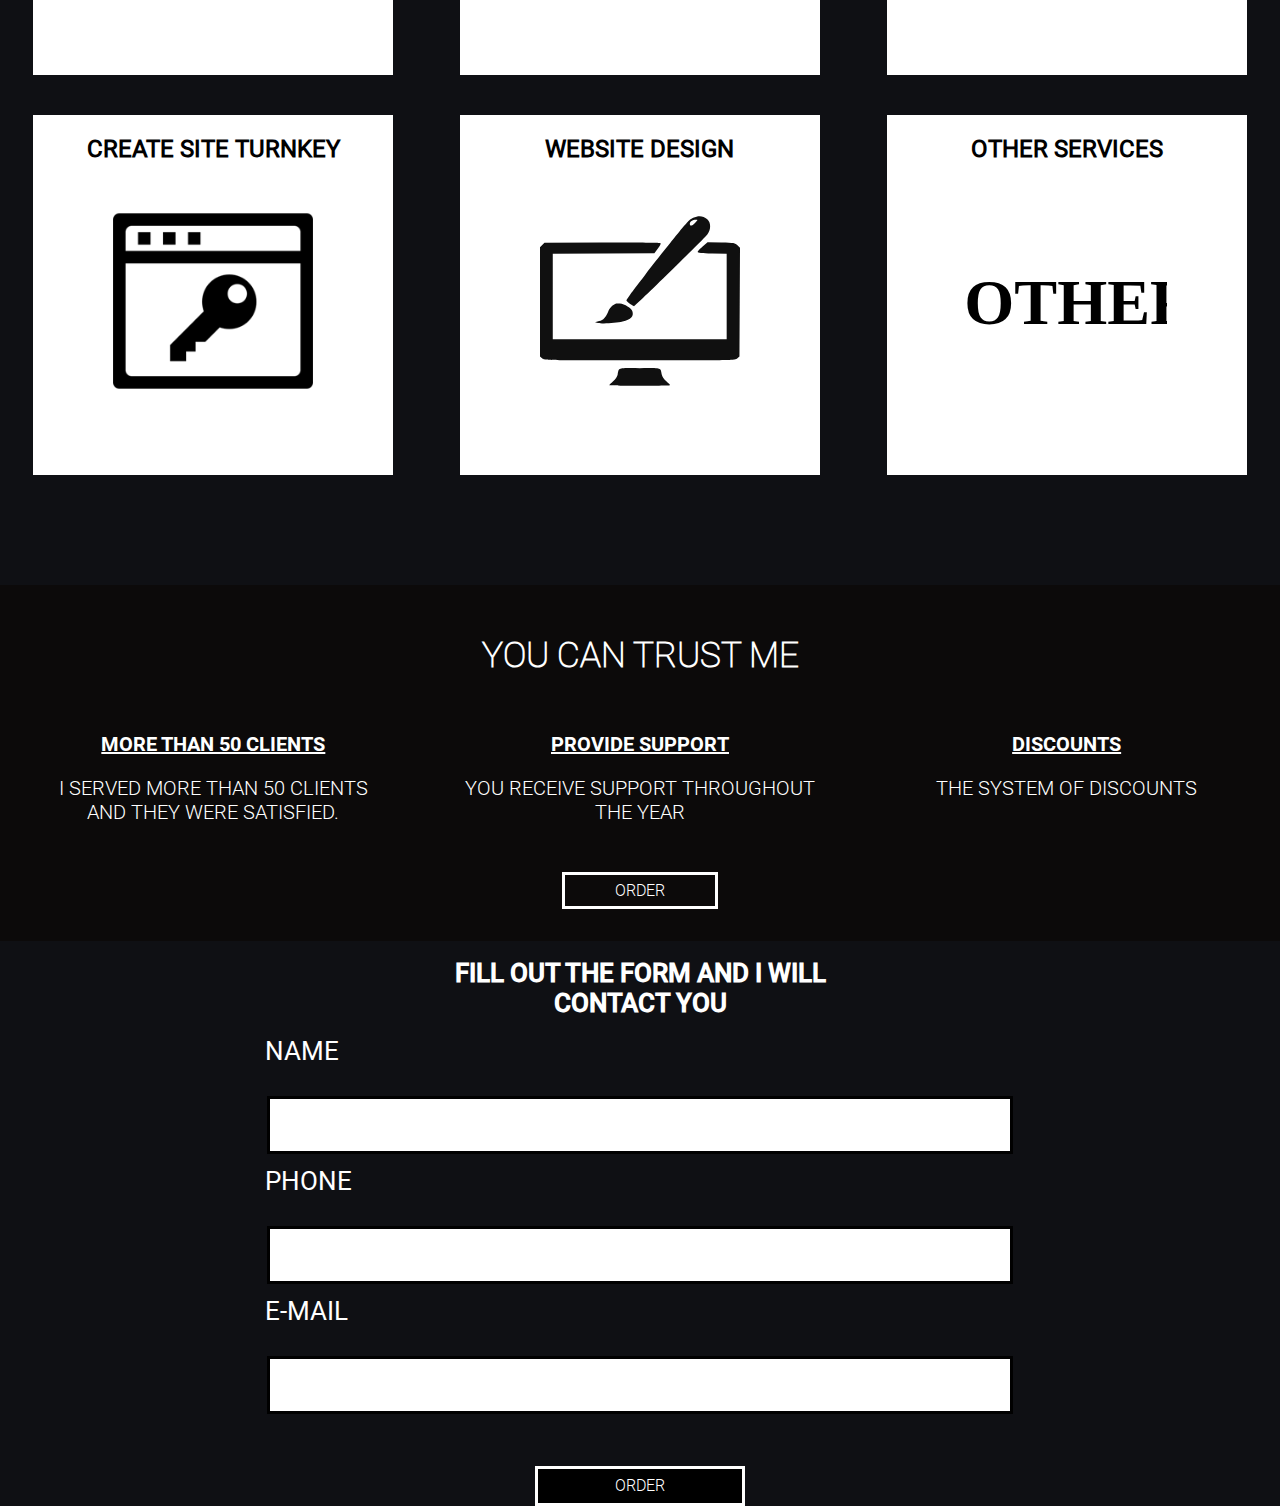
==== commit 632b30a1: "svg" ====
--- a/index.html
+++ b/index.html
@@ -78,7 +78,7 @@
 				</div>
 				<div class="item">
 					<h2>other services</h2>
-					<img src="img/other.svg" alt="other_icon_v_1">
+					<img src="img/o.svg" alt="other_icon_v_1">
 					<div class="hide">I represent a wide range of services, many of them not listed on the website but you can contact me for obtaining the services that is right for you</div>					
 				</div>
 			</div>
--- a/css/style.css
+++ b/css/style.css
@@ -48,7 +48,7 @@
     margin: 0;
 }
 header{
-    background-image: url("../img/header_bg.png");
+    background-image: url("../img/new_bg.png");
     background-size: cover;
     background-position: center center;
     height: 100vh;
@@ -280,4 +280,9 @@
 }
 .multi a{
     color: white;
+}
+.other{
+    font-family: Roboto-Bold;
+    font-size: 60px;
+
 }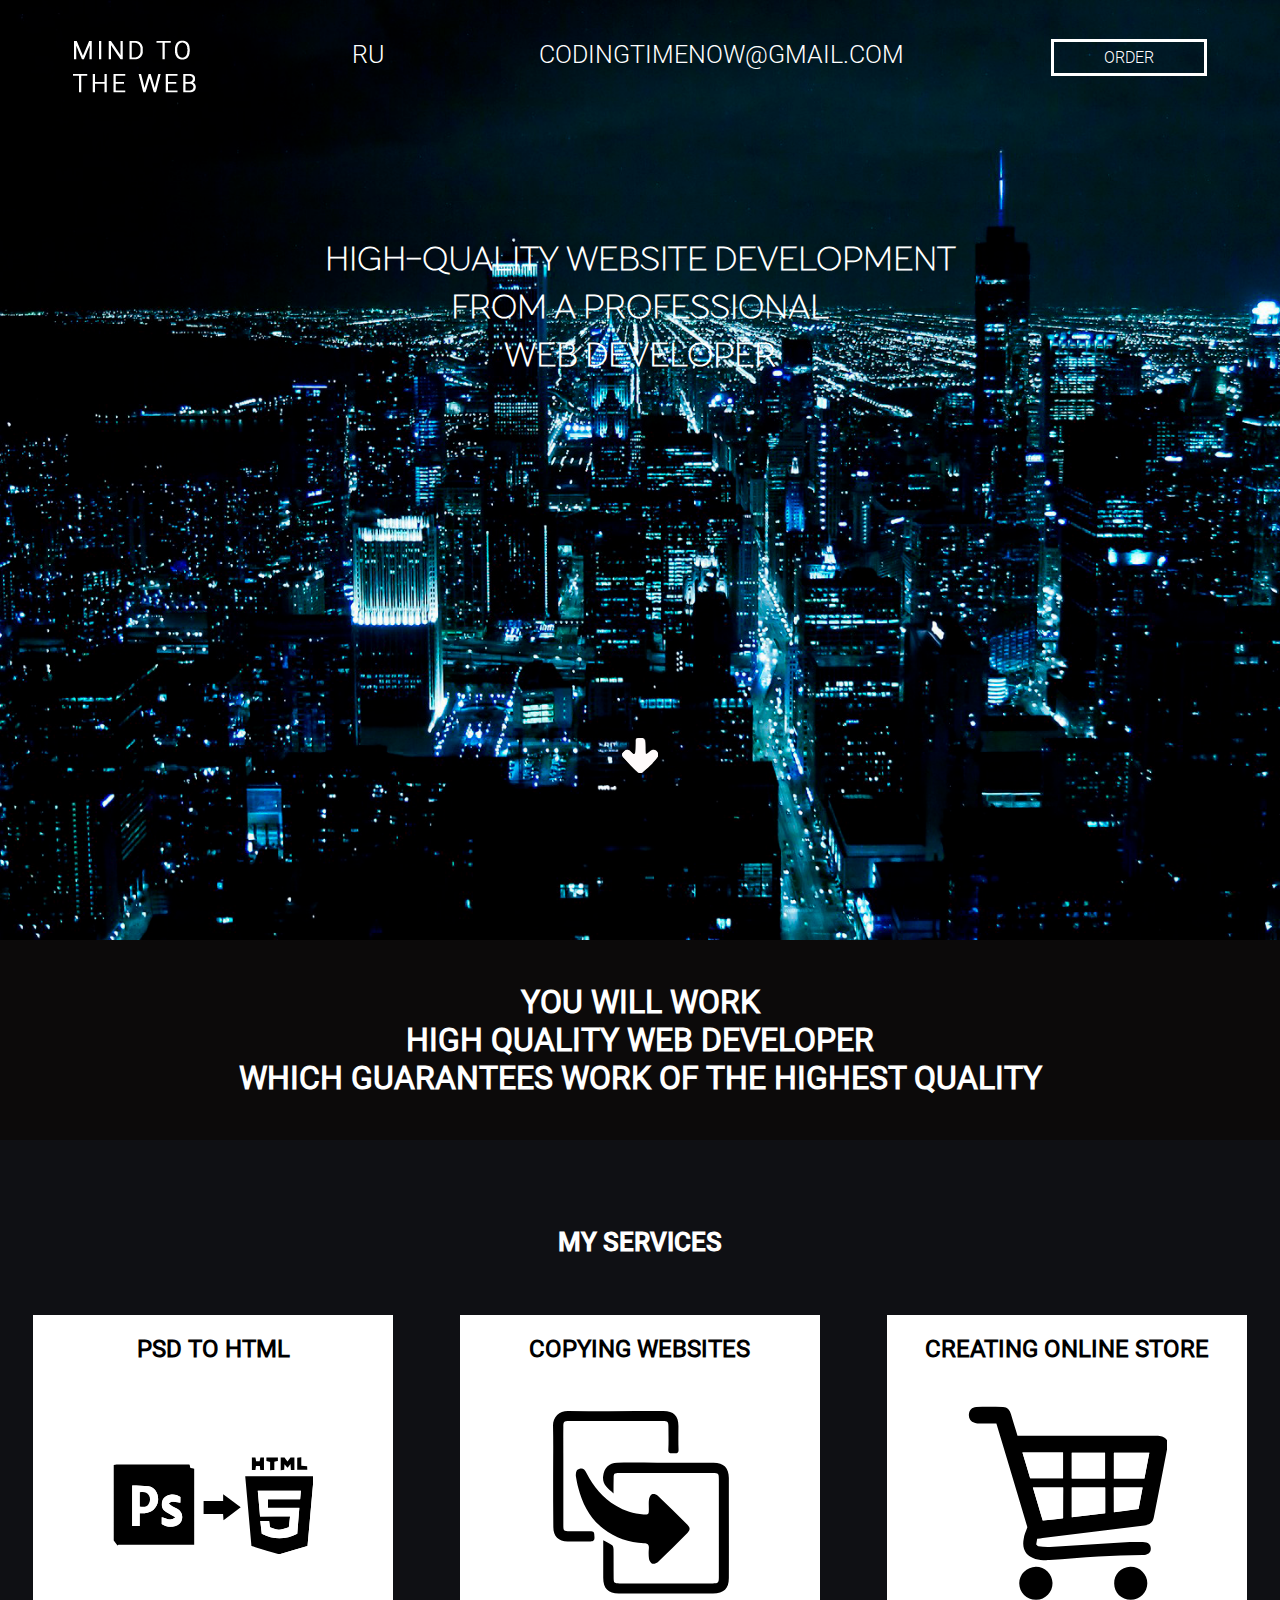
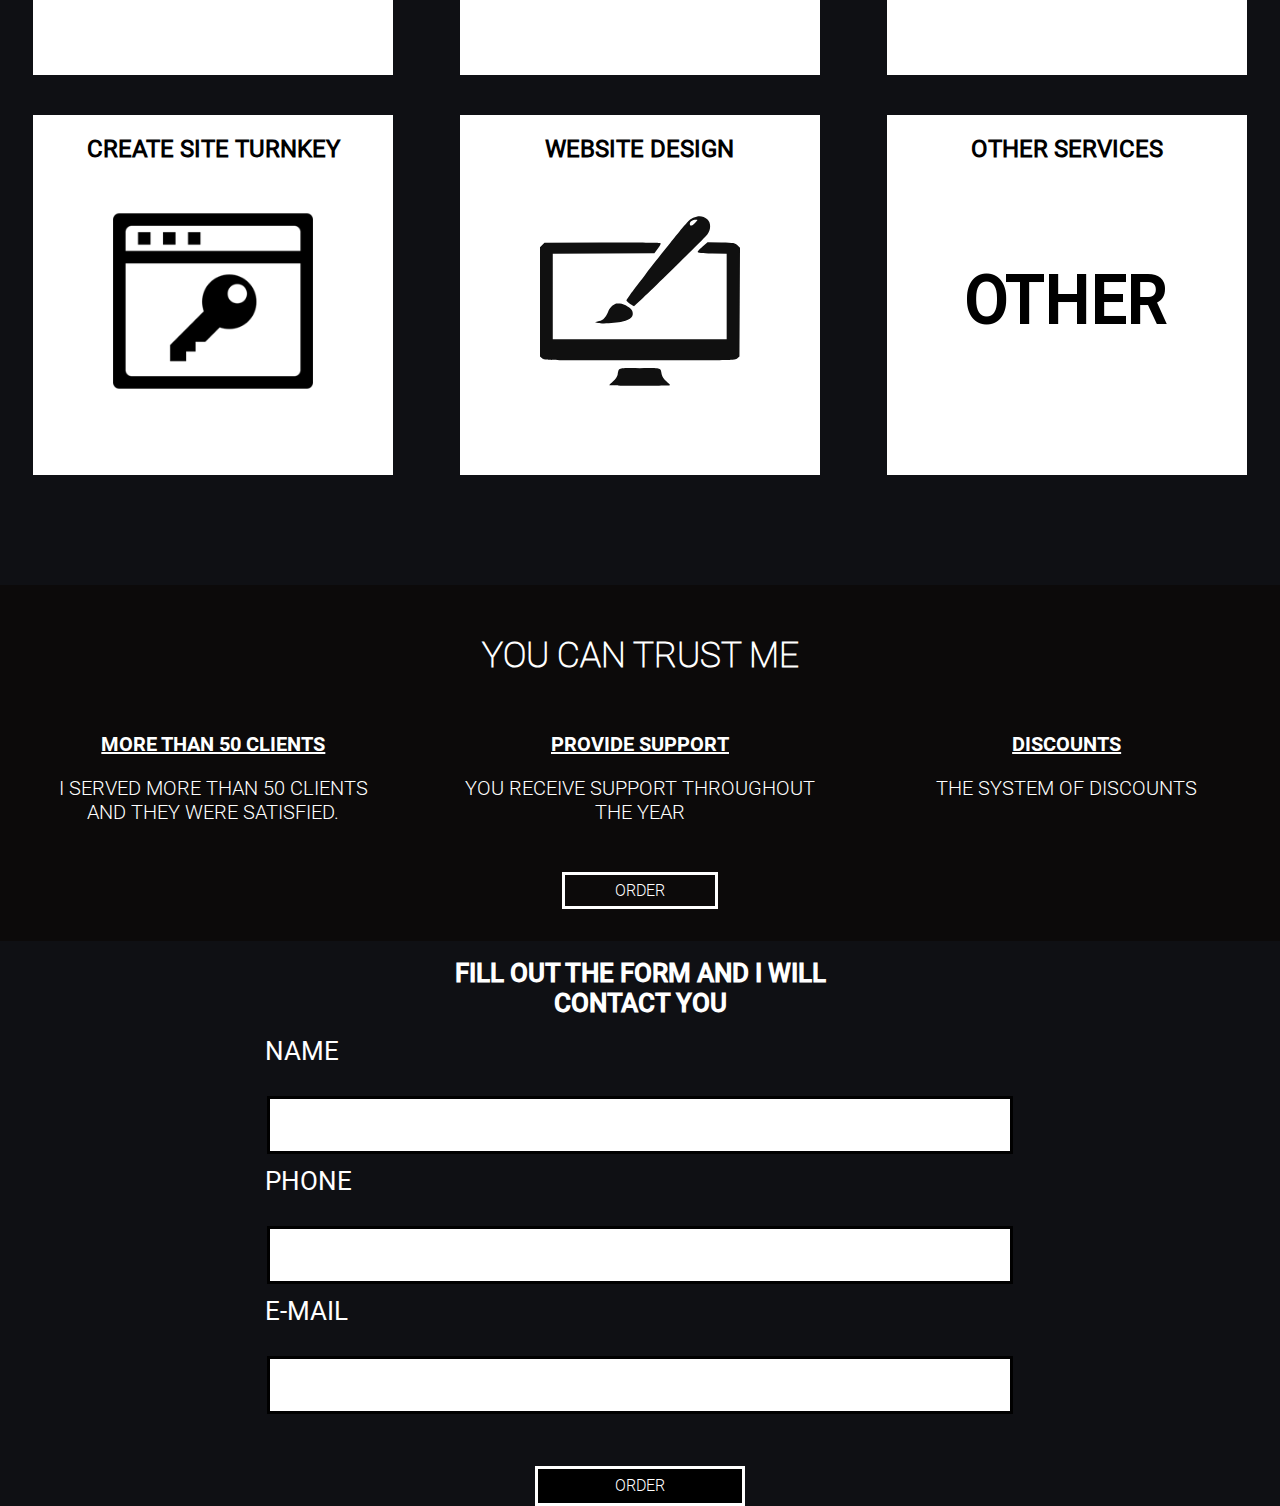
==== commit 6a5be7f0: "back to basics" ====
--- a/index.html
+++ b/index.html
@@ -78,7 +78,7 @@
 				</div>
 				<div class="item">
 					<h2>other services</h2>
-					<img src="img/o.svg" alt="other_icon_v_1">
+					<img src="img/other.png" alt="other_icon_v_1">
 					<div class="hide">I represent a wide range of services, many of them not listed on the website but you can contact me for obtaining the services that is right for you</div>					
 				</div>
 			</div>
